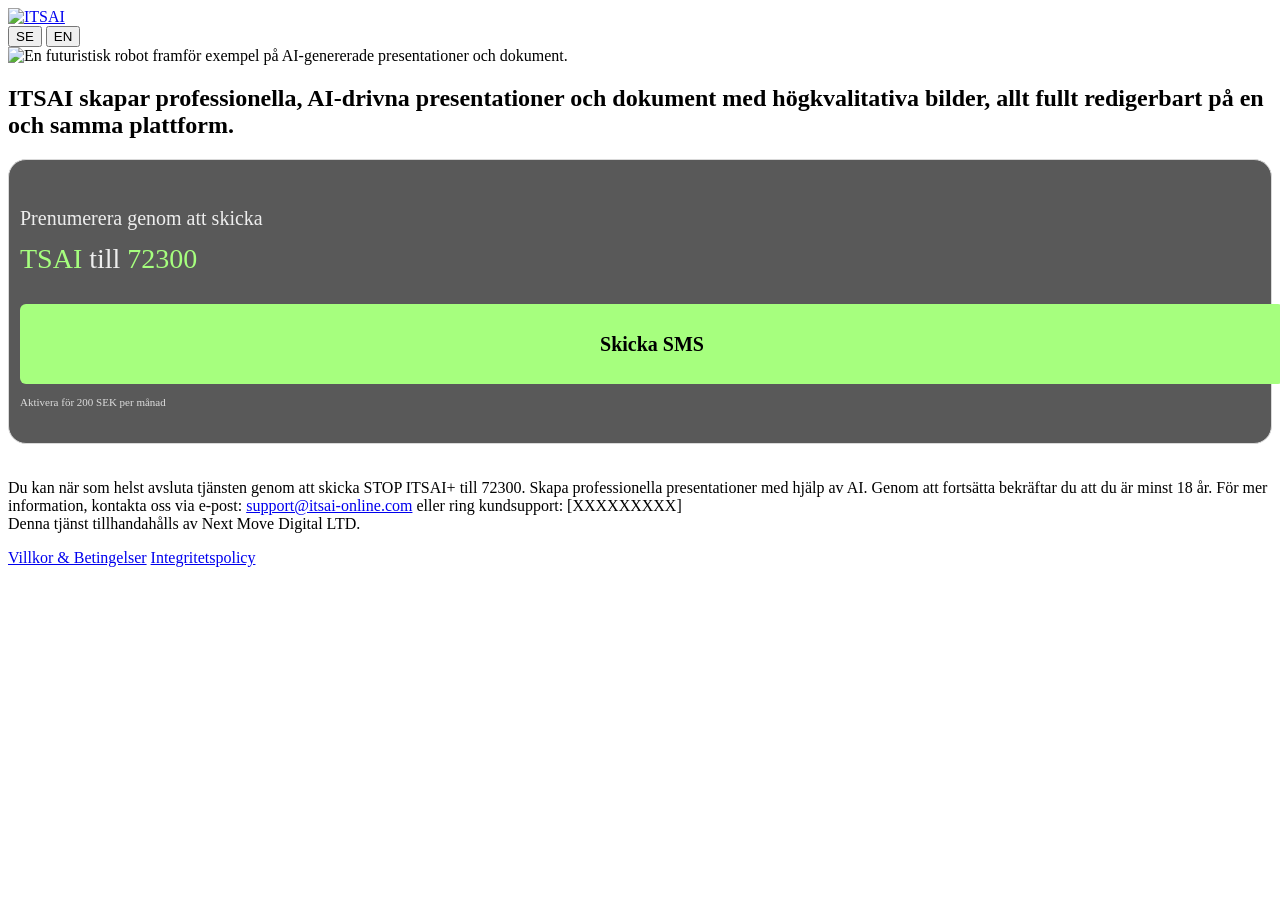
==== subscribe.html @ fd864a68 "Add files via upload" ====
<!doctype html>
<html lang="sv">
<head>
  <meta charset="utf-8">
  <meta name="viewport" content="width=device-width, initial-scale=1">
  <meta name="theme-color" content="#0d0f0e">
  <meta name="robots" content="noindex,nofollow">
  <title>ITSAI | Prenumerera med SMS</title>
  <link rel="icon" href="data:,">
  <link rel="stylesheet" href="../styles.css">
  <link rel="stylesheet" href="click2sms.css">
  <link rel="stylesheet" href="sms-card.css?v=20261030-2">
  <script src="flow.js" defer></script>
  <script src="click2sms.js" defer></script>
</head>
<body class="sms-page" data-service="itsai" data-flow-page="c2s">
<div class="site">
  <header class="brandbar">
    <a class="brand" href="index.html" aria-label="ITSAI – startsida" data-home><img src="../logo.png" width="29" height="23" alt="ITSAI"></a>
    <nav class="language-switch" aria-label="Språk / Language">
      <button type="button" data-language="sv" lang="sv" aria-label="Svenska" aria-pressed="true">SE</button>
      <button type="button" data-language="en" lang="en" aria-label="English" aria-pressed="false">EN</button>
    </nav>
  </header>
  <main class="landing-content">
    <section class="hero" aria-label="ITSAI AI-presentationer" data-hero>
      <img class="hero-art" src="../img.png" width="390" height="470" alt="En futuristisk robot framför exempel på AI-genererade presentationer och dokument." fetchpriority="high" data-robot>
      <h1 class="intro" data-i18n="intro">ITSAI skapar professionella, AI-drivna presentationer och dokument med högkvalitativa bilder, allt fullt redigerbart på en och samma plattform.</h1>
    </section>
    <section class="form-card sms-card" aria-labelledby="sms-instruction">
      <h2 id="sms-instruction" class="sms-instruction" data-i18n="subscribe">Prenumerera genom att skicka</h2>
      <p class="sms-destination"><span>TSAI</span> <span class="destination-to" data-i18n="to">till</span> <span>72300</span></p>
      <a class="cta sms-button" id="sms-button" href="sms:72300?body=TSAI" data-i18n="sendSms" aria-describedby="price">Skicka SMS</a>
      <p class="price" id="price" data-i18n="price">Aktivera för 200 SEK per månad</p>
      <p class="sms-status" id="sms-status" role="status" aria-live="polite" hidden></p>
    </section>
  </main>
  <footer class="site-footer">
    <p class="disclaimer"><span data-i18n="disclaimer">Du kan när som helst avsluta tjänsten genom att skicka STOP ITSAI+ till 72300. Skapa professionella presentationer med hjälp av AI. Genom att fortsätta bekräftar du att du är minst 18 år. För mer information, kontakta oss via e-post: </span><a href="mailto:support@itsai-online.com">support@itsai-online.com</a><span data-i18n="supportPhone"> eller ring kundsupport: </span><span>[XXXXXXXXX]</span><br><span data-i18n="provider">Denna tjänst tillhandahålls av Next Move Digital LTD.</span></p>
    <nav class="footer-links" aria-label="Juridisk information" data-footer-nav>
      <a href="../terms.html?from=c2s&amp;lang=sv" data-legal="terms.html" data-i18n="terms">Villkor &amp; Betingelser</a>
      <a href="../privacy.html?from=c2s&amp;lang=sv" data-legal="privacy.html" data-i18n="privacy">Integritetspolicy</a>
    </nav>
  </footer>
</div>
<dialog id="desktop-sms" class="sms-dialog" aria-labelledby="desktop-sms-title">
  <button class="dialog-close" type="button" data-close-dialog aria-label="Stäng">×</button>
  <h2 id="desktop-sms-title" data-i18n="desktopTitle">Fortsätt på din mobil</h2>
  <p data-i18n="desktopText">Öppna SMS-appen på din mobil och skicka följande meddelande:</p>
  <dl class="sms-details"><div><dt data-i18n="recipient">Mottagare</dt><dd>72300</dd></div><div><dt data-i18n="message">Meddelande</dt><dd>TSAI</dd></div></dl>
  <button class="copy-button" type="button" data-copy data-i18n="copy">Kopiera TSAI</button>
  <p class="dialog-price" data-i18n="price">Aktivera för 200 SEK per månad</p>
  <p class="copy-status" role="status" aria-live="polite" data-copy-status></p>
</dialog>
</body>
</html>
---- click2sms.css ----
/* Click2SMS variant; common MSISDN/PIN styles remain in the parent folder. */
.writer-page { margin:0; min-width:280px; background:#050305; color:#f6f6f6; font-family:Arial,Helvetica,sans-serif; }
.writer-page * { box-sizing:border-box; }
.writer-page a { color:inherit; }
.writer-page button,.writer-page select,.writer-page input { font:inherit; }
.writer-page :focus-visible { outline:3px solid #afff7f; outline-offset:5px; }
.writer { width:min(100%,635px); margin:0 auto; padding-bottom:30px; }
.space-art { position:relative; width:100%; aspect-ratio:1125 / 950; background-image:url("Home-1.jpg"); background-size:100% auto; background-position:center top; background-repeat:no-repeat; }
.space-home { position:absolute; top:4%; left:6%; width:15%; height:13%; border-radius:4px; }
.composer-pane { padding:0 clamp(24px,6.6vw,42px); }
.composer-pane h1 { margin:0; font-size:clamp(38px,9.6vw,64px); line-height:1.18; font-weight:400; letter-spacing:-1px; }
.language-row { display:flex; align-items:center; flex-wrap:wrap; gap:14px 20px; margin-top:24px; color:#a5a5a5; font-size:clamp(17px,4.4vw,28px); }
.language-control { display:flex; align-items:center; position:relative; height:clamp(40px,9.6vw,61px); min-width:145px; padding:0 13px; border:1px solid #414449; border-radius:10px; background:#1c1f22; box-shadow:inset 0 0 0 1px rgb(255 255 255 / 3%); }
.language-control select { appearance:none; -webkit-appearance:none; width:100%; height:100%; padding:0 28px 0 12px; border:0; outline:0; background:transparent; color:#aaa; cursor:pointer; font-size:clamp(15px,3.3vw,22px); }
.language-control select option { background:#1c1f22; color:#fff; }
.language-control:focus-within { outline:2px solid #afff7f; outline-offset:3px; }
.select-caret { position:absolute; right:13px; top:50%; width:0; height:0; border-left:6px solid transparent; border-right:6px solid transparent; border-top:8px solid #afff7f; transform:translateY(-30%); pointer-events:none; }
.flag { display:block; flex:0 0 25px; width:25px; height:18px; overflow:hidden; position:relative; }
.flag--sv { background:linear-gradient(90deg,transparent 30%,#ffcd00 30% 43%,transparent 43%),linear-gradient(transparent 40%,#ffcd00 40% 60%,transparent 60%),#006aa7; }
.flag--en { background:linear-gradient(transparent 41%,#c8102e 41% 59%,transparent 59%),linear-gradient(90deg,transparent 43%,#c8102e 43% 57%,transparent 57%),linear-gradient(transparent 32%,#fff 32% 68%,transparent 68%),linear-gradient(90deg,transparent 35%,#fff 35% 65%,transparent 65%),linear-gradient(33deg,transparent 44%,#fff 44% 56%,transparent 56%),linear-gradient(-33deg,transparent 44%,#fff 44% 56%,transparent 56%),#012169; }
.writer-prompt { margin:27px 0 0; color:#a5a5a5; font-size:clamp(17px,4.4vw,28px); line-height:1.22; }
.topic-form { display:flex; align-items:center; gap:8px; margin-top:18px; padding:4px; min-height:50px; border:1px solid #414449; border-radius:10px; background:#1c1f22; box-shadow:inset 0 0 0 1px rgb(255 255 255 / 3%); }
.topic-form:focus-within { border-color:#8acc69; }
.topic-form input { display:block; min-width:0; flex:1; width:100%; padding:10px 12px; border:0; outline:0; background:transparent; color:#fff; font-size:18px; }
.arrow-button { display:grid; place-items:center; flex:0 0 66px; align-self:stretch; min-height:42px; padding:4px 12px; border:0; border-radius:12px; background:#afff7f; color:#081005; cursor:pointer; box-shadow:0 0 7px rgb(175 255 127 / 50%); animation:c2s-pulse 1.7s ease-in-out infinite; }
.arrow-button svg { width:29px; height:29px; fill:none; stroke:currentColor; stroke-width:2.7; stroke-linecap:round; stroke-linejoin:round; }
@keyframes c2s-pulse { 50% { filter:brightness(.8); box-shadow:0 0 14px rgb(175 255 127 / 38%); } }
.arrow-button:hover,.arrow-button:focus-visible { animation:none; filter:brightness(1.05); }
.topic-info { display:flex; align-items:flex-start; gap:12px; margin:34px 15px 0; color:#aaa; }
.info-symbol { display:grid; place-items:center; width:23px; height:23px; flex:0 0 23px; margin-top:2px; border:2px solid #afff7f; border-radius:50%; color:#afff7f; font-family:Georgia,serif; font-size:19px; font-weight:bold; line-height:1; }
.topic-info p { margin:0; font-size:clamp(13px,3.3vw,21px); line-height:1.22; }
.beginner-section { padding:0 clamp(24px,6.6vw,42px); }
.or-divider { display:flex; align-items:center; gap:18px; margin:45px 0 35px; color:#aaa; font-size:15px; text-align:center; }
.or-divider::before,.or-divider::after { content:""; height:1px; flex:1; background:linear-gradient(90deg,transparent,#1c3348); }
.or-divider::after { transform:rotate(180deg); }
.beginner-section h2 { margin:0; color:#fafafa; font-size:clamp(21px,5.05vw,32px); line-height:1.25; font-weight:400; letter-spacing:-.3px; }
.beginner-intro { margin:17px 0 0; color:#aaa; font-size:clamp(14px,3.3vw,21px); line-height:1.2; }
.tips { display:grid; gap:19px; margin-top:35px; }
.tip-card { display:grid; grid-template-columns:auto minmax(0,1fr); align-items:center; gap:clamp(26px,5.3vw,34px); padding:clamp(23px,6.3vw,40px); border-radius:clamp(16px,4.2vw,28px); background:#1b1e21; }
.tip-icon { display:grid; place-items:center; width:clamp(64px,16.2vw,104px); height:clamp(64px,16.2vw,104px); border-radius:50%; background:#afff7f; color:#071005; }
.tip-icon svg { width:47%; height:47%; stroke:currentColor; stroke-width:3; stroke-linecap:round; stroke-linejoin:round; fill:none; }
.tip-card p { margin:0; color:#f0f0f0; font-size:clamp(13px,3.15vw,20px); line-height:1.2; }
.flow-footer { margin:52px 24px 0; color:#999; }
.flow-footer nav { display:flex; flex-wrap:wrap; justify-content:center; gap:12px 25px; }
.flow-footer a { font-size:12px; line-height:24px; text-underline-offset:3px; }
.flow-footer a:hover { color:#afff7f; }
.flow-noscript { margin:20px 25px; color:#aaa; font-size:13px; }
.sms-page .sms-card { margin-top:-30%; padding:46px 11px 34px; }
.sms-instruction { margin:0; color:#ededed; font-size:20px; line-height:24px; font-weight:400; }
.sms-destination { margin:12px 0 28px; font-size:28px; line-height:34px; color:#afff7f; font-weight:400; }
.destination-to { color:#ededed; }
.sms-page .sms-button { display:flex; align-items:center; justify-content:center; margin:0; text-decoration:none; }
.sms-page .sms-card .price { margin-top:11px; }
.sms-page .site-footer { margin-top:65px; }
.sms-status { margin:16px 0 0; color:#f0f0f0; font-size:12px; line-height:1.4; }
.sms-status[hidden] { display:none; }
.sms-dialog { width:min(90vw,440px); padding:34px 28px 22px; border:1px solid #646964; border-radius:20px; background:#1b1e1b; color:#f6f6f6; box-shadow:0 25px 90px #0009; }
.sms-dialog::backdrop { background:#000b; }
.sms-dialog h2 { margin:8px 20px 14px 0; font-size:25px; }
.sms-dialog p { font-size:15px; line-height:1.5; color:#d0d0d0; }
.dialog-close { position:absolute; top:10px; right:12px; display:grid; place-items:center; width:32px; height:32px; border:0; background:transparent; color:#eee; font-size:26px; cursor:pointer; }
.sms-details { display:grid; gap:12px; margin:22px 0; }
.sms-details div { display:flex; align-items:center; justify-content:space-between; gap:12px; }
.sms-details dt { color:#bbb; font-size:14px; }
.sms-details dd { margin:0; font-size:26px; color:#afff7f; }
.copy-button { width:100%; padding:14px; border:0; border-radius:8px; background:#afff7f; color:#081005; font-size:17px; font-weight:700; cursor:pointer; }
.sms-dialog .dialog-price { font-size:12px; text-align:center; }
.sms-dialog .copy-status { min-height:20px; margin-bottom:0; color:#afff7f; font-size:13px; text-align:center; }
@media(min-width:900px){
  .writer { width:min(100% - 80px,1120px); padding:32px 0 40px; }
  .writer-top { display:grid; grid-template-columns:minmax(0,1.04fr) minmax(0,1fr); align-items:center; gap:60px; }
  .space-art { border-radius:24px; overflow:hidden; }
  .composer-pane { padding:18px 0 0; }
  .composer-pane h1 { font-size:64px; }
  .language-row { margin-top:28px; gap:24px; font-size:20px; }
  .language-control { height:46px; min-width:175px; }
  .language-control select { font-size:17px; }
  .writer-prompt { font-size:23px; line-height:1.3; margin-top:31px; }
  .topic-form { min-height:62px; margin-top:22px; padding:5px; }
  .arrow-button { flex-basis:74px; min-height:50px; }
  .topic-info { margin:27px 0 0; gap:15px; }
  .topic-info p { font-size:15px; line-height:1.35; }
  .beginner-section { padding:0; }
  .or-divider { margin:45px 0 34px; font-size:16px; }
  .beginner-section h2 { font-size:30px; }
  .beginner-intro { max-width:710px; font-size:17px; line-height:1.45; margin-top:13px; }
  .tips { grid-template-columns:repeat(3,minmax(0,1fr)); gap:22px; margin-top:29px; }
  .tip-card { grid-template-columns:1fr; align-content:start; justify-items:start; gap:22px; padding:28px; border-radius:22px; }
  .tip-icon { width:76px; height:76px; }
  .tip-card p { font-size:16px; line-height:1.4; }
  .sms-page .sms-card { margin:0; padding:44px 28px 34px; }
  .sms-destination { font-size:34px; line-height:42px; margin:17px 0 30px; }
  .sms-page .site-footer { margin-top:35px; }
}
@media(prefers-reduced-motion:reduce){.arrow-button{animation:none}}
---- sms-card.css ----
/* Exact ItsAI Click2SMS card palette from Frame 1.png (360 x 261). */
.sms-page[data-service="itsai"] .sms-card {
  background:#595959;
  color:#eeeeee;
  border:1px solid #d9d9d9;
  border-radius:18px;
  padding:46px 11px 34px;
  box-shadow:none;
}
.sms-page[data-service="itsai"] .sms-instruction {
  margin:0;
  color:#eeeeee;
  font-size:20px;
  line-height:24px;
  font-weight:400;
}
.sms-page[data-service="itsai"] .sms-destination {
  margin:12px 0 28px;
  color:#a6ff7e;
  font-size:28px;
  line-height:34px;
  font-weight:400;
}
.sms-page[data-service="itsai"] .destination-to { color:#eeeeee; }
.sms-page[data-service="itsai"] .sms-button {
  display:flex;
  align-items:center;
  justify-content:center;
  width:100%;
  min-height:56px;
  margin:0;
  padding:12px;
  border:0;
  border-radius:6px;
  background:#a6ff7e;
  color:#000000;
  font-size:20px;
  line-height:26px;
  font-weight:700;
  text-align:center;
  text-decoration:none;
  opacity:1;
  box-shadow:none;
  animation:sms-card-attention 1.65s ease-in-out infinite;
}
.sms-page[data-service="itsai"] .sms-card .price {
  margin:11px 0 0;
  color:#dddddd;
  font-size:11px;
  line-height:14px;
  font-weight:400;
}
@keyframes sms-card-attention { 0%,100% { filter:brightness(1); } 50% { filter:brightness(.85); } }
.sms-page[data-service="itsai"] .sms-button:hover,
.sms-page[data-service="itsai"] .sms-button:focus-visible { animation:none; filter:brightness(1); }
@media(min-width:900px) {
  .sms-page[data-service="itsai"] .sms-card { margin:0; padding:46px 11px 34px; }
}
@media(prefers-reduced-motion:reduce) { .sms-page[data-service="itsai"] .sms-button { animation:none; } }
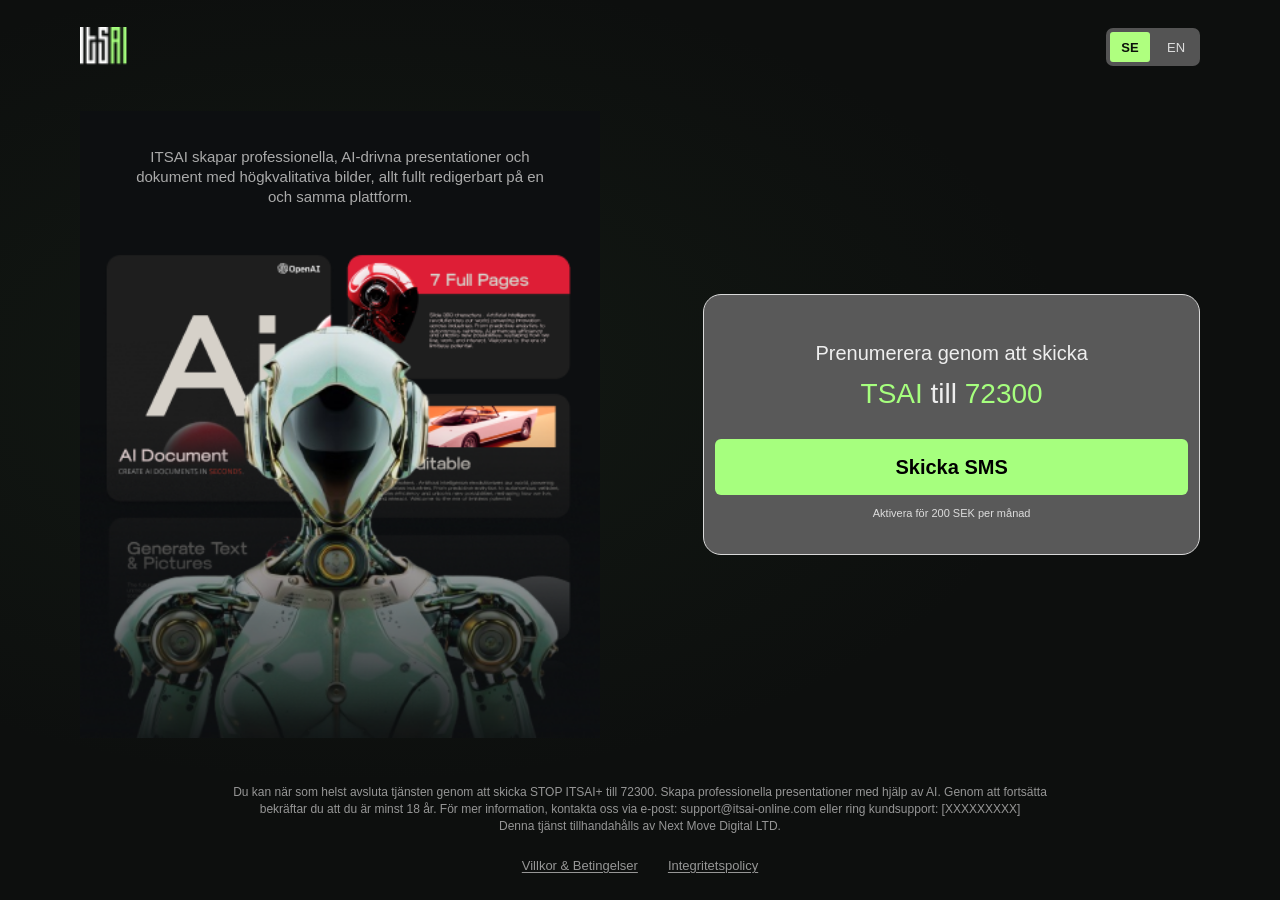
==== commit 87875fb1: "Add files via upload" ====
--- a/subscribe.html
+++ b/subscribe.html
@@ -7,16 +7,16 @@
   <meta name="robots" content="noindex,nofollow">
   <title>ITSAI | Prenumerera med SMS</title>
   <link rel="icon" href="data:,">
-  <link rel="stylesheet" href="../styles.css">
-  <link rel="stylesheet" href="click2sms.css">
-  <link rel="stylesheet" href="sms-card.css?v=20261030-2">
-  <script src="flow.js" defer></script>
-  <script src="click2sms.js" defer></script>
+  <link rel="stylesheet" href="styles.css?v=20261030-3">
+  <link rel="stylesheet" href="click2sms.css?v=20261030-3">
+  <link rel="stylesheet" href="sms-card.css?v=20261030-3">
+  <script src="flow.js?v=20261030-3" defer></script>
+  <script src="click2sms.js?v=20261030-3" defer></script>
 </head>
 <body class="sms-page" data-service="itsai" data-flow-page="c2s">
 <div class="site">
   <header class="brandbar">
-    <a class="brand" href="index.html" aria-label="ITSAI – startsida" data-home><img src="../logo.png" width="29" height="23" alt="ITSAI"></a>
+    <a class="brand" href="home.html" aria-label="ITSAI – startsida" data-home><img src="logo.png" width="29" height="23" alt="ITSAI"></a>
     <nav class="language-switch" aria-label="Språk / Language">
       <button type="button" data-language="sv" lang="sv" aria-label="Svenska" aria-pressed="true">SE</button>
       <button type="button" data-language="en" lang="en" aria-label="English" aria-pressed="false">EN</button>
@@ -24,7 +24,7 @@
   </header>
   <main class="landing-content">
     <section class="hero" aria-label="ITSAI AI-presentationer" data-hero>
-      <img class="hero-art" src="../img.png" width="390" height="470" alt="En futuristisk robot framför exempel på AI-genererade presentationer och dokument." fetchpriority="high" data-robot>
+      <img class="hero-art" src="img.png" width="390" height="470" alt="En futuristisk robot framför exempel på AI-genererade presentationer och dokument." fetchpriority="high" data-robot>
       <h1 class="intro" data-i18n="intro">ITSAI skapar professionella, AI-drivna presentationer och dokument med högkvalitativa bilder, allt fullt redigerbart på en och samma plattform.</h1>
     </section>
     <section class="form-card sms-card" aria-labelledby="sms-instruction">
@@ -38,8 +38,8 @@
   <footer class="site-footer">
     <p class="disclaimer"><span data-i18n="disclaimer">Du kan när som helst avsluta tjänsten genom att skicka STOP ITSAI+ till 72300. Skapa professionella presentationer med hjälp av AI. Genom att fortsätta bekräftar du att du är minst 18 år. För mer information, kontakta oss via e-post: </span><a href="mailto:support@itsai-online.com">support@itsai-online.com</a><span data-i18n="supportPhone"> eller ring kundsupport: </span><span>[XXXXXXXXX]</span><br><span data-i18n="provider">Denna tjänst tillhandahålls av Next Move Digital LTD.</span></p>
     <nav class="footer-links" aria-label="Juridisk information" data-footer-nav>
-      <a href="../terms.html?from=c2s&amp;lang=sv" data-legal="terms.html" data-i18n="terms">Villkor &amp; Betingelser</a>
-      <a href="../privacy.html?from=c2s&amp;lang=sv" data-legal="privacy.html" data-i18n="privacy">Integritetspolicy</a>
+      <a href="terms.html?from=c2s&amp;lang=sv" data-legal="terms.html" data-i18n="terms">Villkor &amp; Betingelser</a>
+      <a href="privacy.html?from=c2s&amp;lang=sv" data-legal="privacy.html" data-i18n="privacy">Integritetspolicy</a>
     </nav>
   </footer>
 </div>
--- a/styles.css
+++ b/styles.css
@@ -0,0 +1,70 @@
+:root {
+  color-scheme: dark; font-family: Arial, Helvetica, sans-serif;
+  color: #e9e9e9; background: #0d0f0e; font-synthesis: none;
+  --green: #afff7f; --confirm: #4dff7f;
+}
+* { box-sizing: border-box; }
+body { margin: 0; min-width: 280px; background: #0d0f0e; }
+button, input { font: inherit; }
+a { color: inherit; }
+button, a, input { -webkit-tap-highlight-color: transparent; }
+:focus-visible { outline: 3px solid var(--green); outline-offset: 4px; }
+.site { position: relative; width: min(100%, 480px); min-height: 100svh; margin: 0 auto; padding-bottom: max(5px, env(safe-area-inset-bottom)); background: #0d0f0e; }
+.brandbar { position: absolute; z-index: 2; top: 0; left: 0; width: 100%; height: 40px; display: flex; justify-content: center; align-items: center; }
+.brand { display: inline-flex; padding: 8px; }
+.brand img { display: block; width: 29px; height: 23px; }
+.language-switch { position: absolute; right: 7px; top: 7px; display: flex; gap: 4px; padding: 3px; border-radius: 5px; background: #545454; }
+.language-switch button { display: grid; place-items: center; min-width: 31px; height: 24px; padding: 0 7px; border: 0; border-radius: 3px; background: transparent; color: #ddd; font-size: 12px; cursor: pointer; }
+.language-switch [aria-pressed="true"] { background: var(--green); color: #0c110b; font-weight: 700; }
+.hero { position: relative; }
+.hero-art { display: block; width: 100%; height: auto; }
+.intro { position: absolute; top: 56px; left: 0; right: 0; max-width: 430px; margin: 0 auto; padding: 0 30px; color: #8b8b8b; text-align: center; font-size: 12px; line-height: 13px; font-weight: 400; }
+.form-card { position: relative; z-index: 1; margin: -27.18% 4% 0; padding: 29px 11px 16px; border: 1px solid #d1d1d1; border-radius: 18px; background: rgb(92 92 92 / 88%); text-align: center; }
+.field-label { display: block; margin: 0 0 13px; color: #ededed; font-size: 14px; line-height: 17px; font-weight: 400; }
+.phone-field { display: flex; align-items: center; justify-content: center; height: 54px; border: 1px solid #bcbcc3; border-radius: 8px; background: #f8f7fd; }
+.phone-field:focus-within { border-color: var(--green); outline: 2px solid rgb(175 255 127 / 30%); }
+.phone-field .prefix { color: #777; font-size: 16px; padding-right: 10px; }
+.phone-field input { width: 118px; min-width: 0; height: 100%; padding: 0; border: 0; outline: 0; background: transparent; color: #424b54; font-size: 16px; }
+.phone-field input::placeholder, .pin-field::placeholder { color: #787878; opacity: 1; }
+.pin-field { display: block; width: 100%; height: 54px; padding: 0 15px; border: 1px solid #bcbcc3; border-radius: 8px; background: #f8f7fd; color: #424b54; text-align: center; font-size: 16px; letter-spacing: 2px; }
+.cta { display: block; width: 100%; min-height: 56px; margin-top: 7px; padding: 12px; border: 0; border-radius: 6px; background: var(--green); color: #071006; cursor: pointer; font-size: 20px; line-height: 26px; font-weight: 700; animation: button-blink 1.65s ease-in-out infinite; }
+.cta--confirm { background: var(--confirm); }
+.cta:hover { animation-play-state: paused; filter: brightness(.94); }
+.cta:active { transform: translateY(1px); }
+.cta:focus-visible { animation: none; }
+@keyframes button-blink { 0%, 100% { opacity: 1; } 50% { opacity: .64; } }
+.price { margin: 15px 0 0; color: #e0d7d7; font-size: 11px; line-height: 14px; }
+.form-status { margin: 13px 3px 0; color: #d5ffc0; font-size: 12px; line-height: 1.45; }
+.form-status[hidden] { display: none; }
+.site-footer { margin: 95px 16px 0; color: #858585; text-align: center; }
+.disclaimer { margin: 0; font-size: 12px; line-height: 15px; font-weight: 400; }
+.disclaimer a { text-decoration: none; overflow-wrap: anywhere; }
+.footer-links { display: flex; justify-content: center; flex-wrap: wrap; gap: 12px 23px; margin-top: 38px; }
+.footer-links a { display: inline-flex; align-items: center; min-height: 24px; font-size: 12px; line-height: 16px; text-underline-offset: 2px; }
+.footer-links a:hover, .disclaimer a:hover { color: var(--green); }
+.noscript { margin: 16px; padding: 12px; border: 1px solid #6b6b6b; border-radius: 8px; color: #ddd; font-size: 13px; }
+@media (min-width: 500px) and (max-width: 899px) { .site { box-shadow: 0 0 65px rgb(0 0 0 / 22%); } }
+@media (min-width: 900px) {
+  body { background: #0d0f0e; }
+  .site { width: 100%; min-height: 100svh; display: flex; flex-direction: column; background: radial-gradient(ellipse at 28% 42%, rgb(51 83 50 / 15%), transparent 55%); padding: 0 40px 22px; }
+  .brandbar { position: relative; flex: 0 0 auto; width: min(100%, 1120px); height: 92px; margin: 0 auto; justify-content: flex-start; }
+  .brand { padding: 10px 0; }
+  .brand img { width: 48px; height: auto; }
+  .language-switch { top: 28px; right: 0; gap: 6px; padding: 4px; border-radius: 7px; }
+  .language-switch button { min-width: 40px; height: 30px; font-size: 13px; }
+  .landing-content { width: min(100%, 1120px); margin: auto; display: grid; grid-template-columns: minmax(0, 1.1fr) minmax(0, 1fr); gap: clamp(40px, 6vw, 90px); align-items: center; padding: 8px 0 0; }
+  .hero { width: 100%; max-width: 520px; }
+  .intro { top: 36px; max-width: 470px; font-size: 15px; line-height: 20px; padding: 0 24px; color: #aaa; }
+  .form-card { width: 100%; margin: 0; padding: 36px 28px 27px; border-radius: 22px; background: rgb(77 79 77 / 86%); box-shadow: 0 22px 70px rgb(0 0 0 / 28%); }
+  .field-label { font-size: 19px; line-height: 27px; margin-bottom: 22px; }
+  .phone-field, .pin-field { height: 60px; }
+  .phone-field input, .phone-field .prefix, .pin-field { font-size: 18px; }
+  .phone-field input { width: 136px; }
+  .cta { margin-top: 12px; min-height: 60px; font-size: 22px; }
+  .price { margin-top: 19px; font-size: 13px; line-height: 18px; }
+  .site-footer { width: min(100%, 820px); margin: 35px auto 0; color: #969696; }
+  .disclaimer { font-size: 12px; line-height: 17px; }
+  .footer-links { margin-top: 19px; gap: 30px; }
+  .footer-links a { font-size: 13px; }
+}
+@media (prefers-reduced-motion: reduce) { .cta { animation: none; } }
